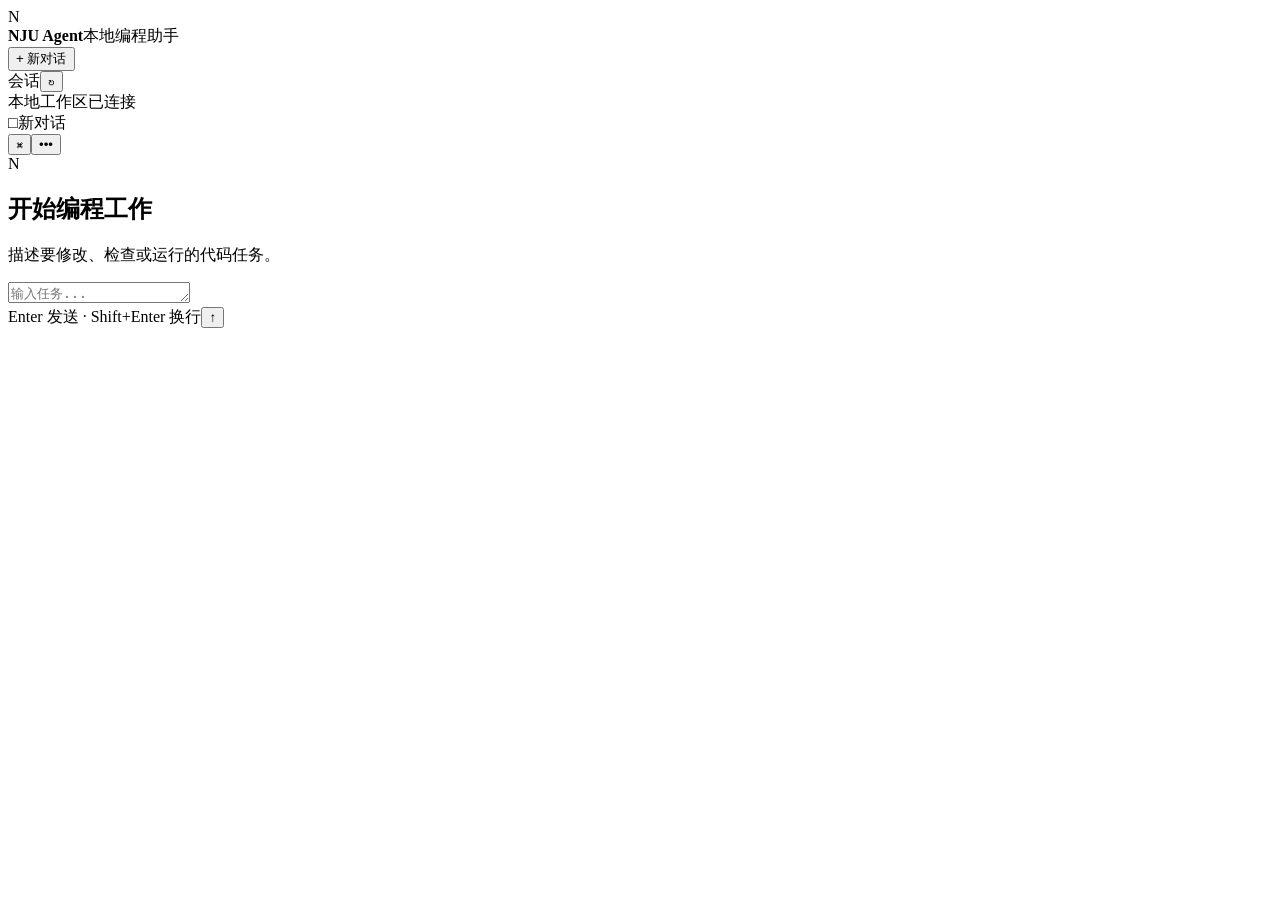
==== nju_agent/web/index.html @ 17d31c3f "前端web版本-第1版" ====
<!doctype html>
<html lang="zh-CN">
<head>
  <meta charset="utf-8">
  <meta name="viewport" content="width=device-width, initial-scale=1">
  <title>NJU Agent</title>
  <link rel="stylesheet" href="/style.css">
</head>
<body>
  <div class="app-shell">
    <aside class="sidebar" aria-label="会话导航">
      <div class="brand"><div class="brand-mark">N</div><div><strong>NJU Agent</strong><span>本地编程助手</span></div></div>
      <button class="new-chat" id="newChat"><span class="plus">+</span> 新对话</button>
      <div class="side-heading"><span>会话</span><button id="refresh" class="icon-button" title="刷新会话">↻</button></div>
      <nav id="sessions" class="sessions"></nav>
      <div class="sidebar-footer"><span class="status-dot"></span><span>本地工作区已连接</span></div>
    </aside>
    <main class="main-panel">
      <header class="topbar"><div class="breadcrumb"><span class="folder-icon">□</span><span id="sessionTitle">新对话</span></div><div class="top-actions"><button class="icon-button" title="工作区">⌘</button><button class="icon-button" title="更多">•••</button></div></header>
      <section id="messages" class="messages" aria-live="polite"><div class="empty-state"><div class="empty-mark">N</div><h1>开始编程工作</h1><p>描述要修改、检查或运行的代码任务。</p></div></section>
      <div class="composer-wrap"><div id="toolRail" class="tool-rail"></div><form id="composer" class="composer"><textarea id="prompt" rows="1" placeholder="输入任务..." aria-label="任务输入"></textarea><div class="composer-bottom"><span class="hint">Enter 发送 · Shift+Enter 换行</span><button id="send" class="send-button" title="发送" aria-label="发送">↑</button></div></form></div>
    </main>
  </div>
  <script src="/app.js"></script>
</body>
</html>
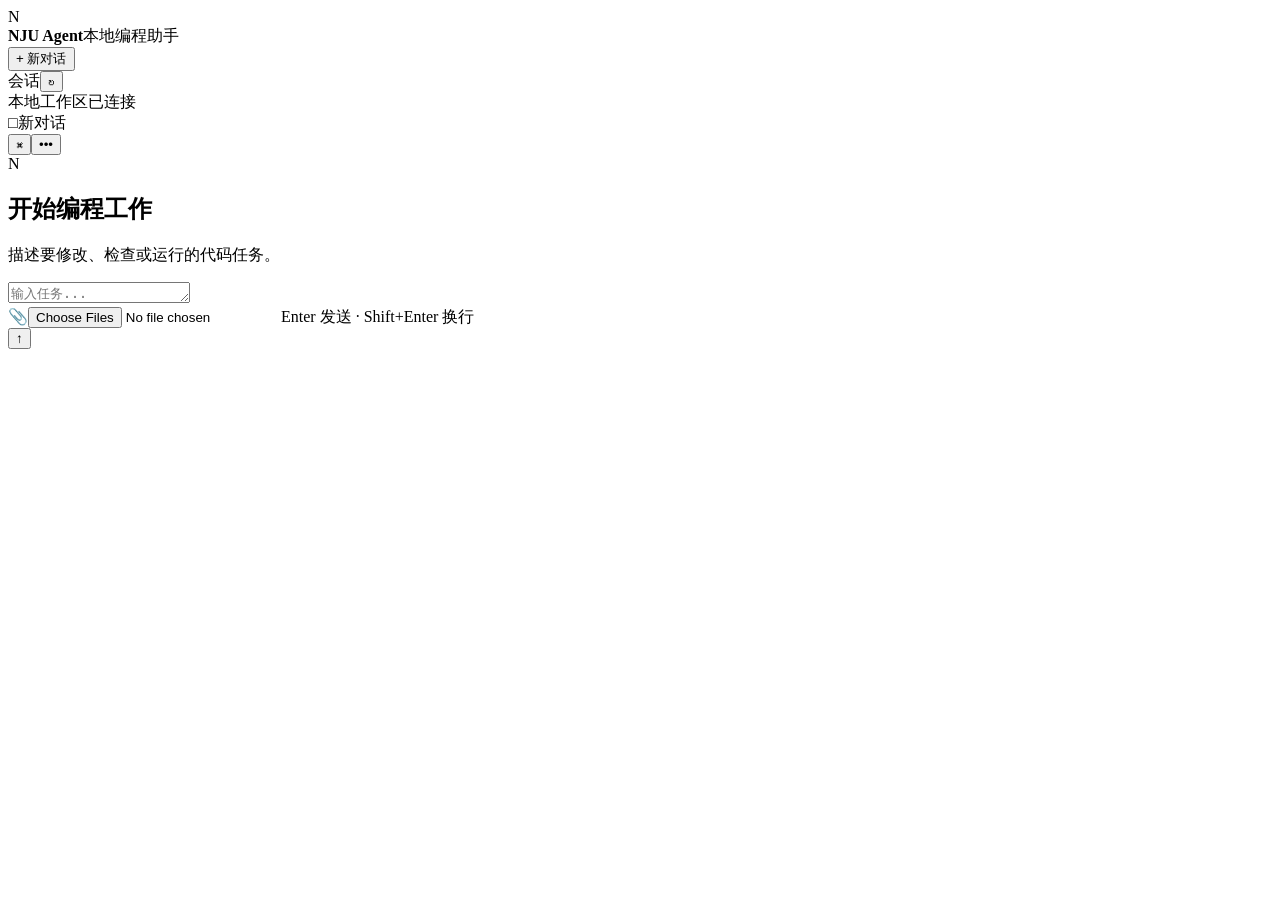
==== commit 1bd04843: "能上传附件、能删除会话记录" ====
--- a/nju_agent/web/index.html
+++ b/nju_agent/web/index.html
@@ -18,7 +18,7 @@
     <main class="main-panel">
       <header class="topbar"><div class="breadcrumb"><span class="folder-icon">□</span><span id="sessionTitle">新对话</span></div><div class="top-actions"><button class="icon-button" title="工作区">⌘</button><button class="icon-button" title="更多">•••</button></div></header>
       <section id="messages" class="messages" aria-live="polite"><div class="empty-state"><div class="empty-mark">N</div><h1>开始编程工作</h1><p>描述要修改、检查或运行的代码任务。</p></div></section>
-      <div class="composer-wrap"><div id="toolRail" class="tool-rail"></div><form id="composer" class="composer"><textarea id="prompt" rows="1" placeholder="输入任务..." aria-label="任务输入"></textarea><div class="composer-bottom"><span class="hint">Enter 发送 · Shift+Enter 换行</span><button id="send" class="send-button" title="发送" aria-label="发送">↑</button></div></form></div>
+      <div class="composer-wrap"><div id="toolRail" class="tool-rail"></div><form id="composer" class="composer"><textarea id="prompt" rows="1" placeholder="输入任务..." aria-label="任务输入"></textarea><div id="attachmentList" class="attachment-list" aria-live="polite"></div><div id="attachmentNotice" class="attachment-notice" role="status"></div><div class="composer-bottom"><div class="composer-left"><label for="attachments" class="attachment-button" title="添加代码或文本附件" aria-label="添加代码或文本附件">&#128206;</label><input id="attachments" type="file" multiple accept=".c,.h,.cc,.cpp,.cxx,.hpp,.py,.pyi,.json,.jsonl,.csv,.tsv,.md,.txt,.yaml,.yml,.toml,.ini,.xml,.html,.htm,.css,.js,.jsx,.ts,.tsx,.java,.go,.rs,.sh,.sql,.bat,.ps1,.cmake,Makefile,Dockerfile"><span class="hint">Enter 发送 · Shift+Enter 换行</span></div><button id="send" class="send-button" title="发送" aria-label="发送">↑</button></div></form></div>
     </main>
   </div>
   <script src="/app.js"></script>
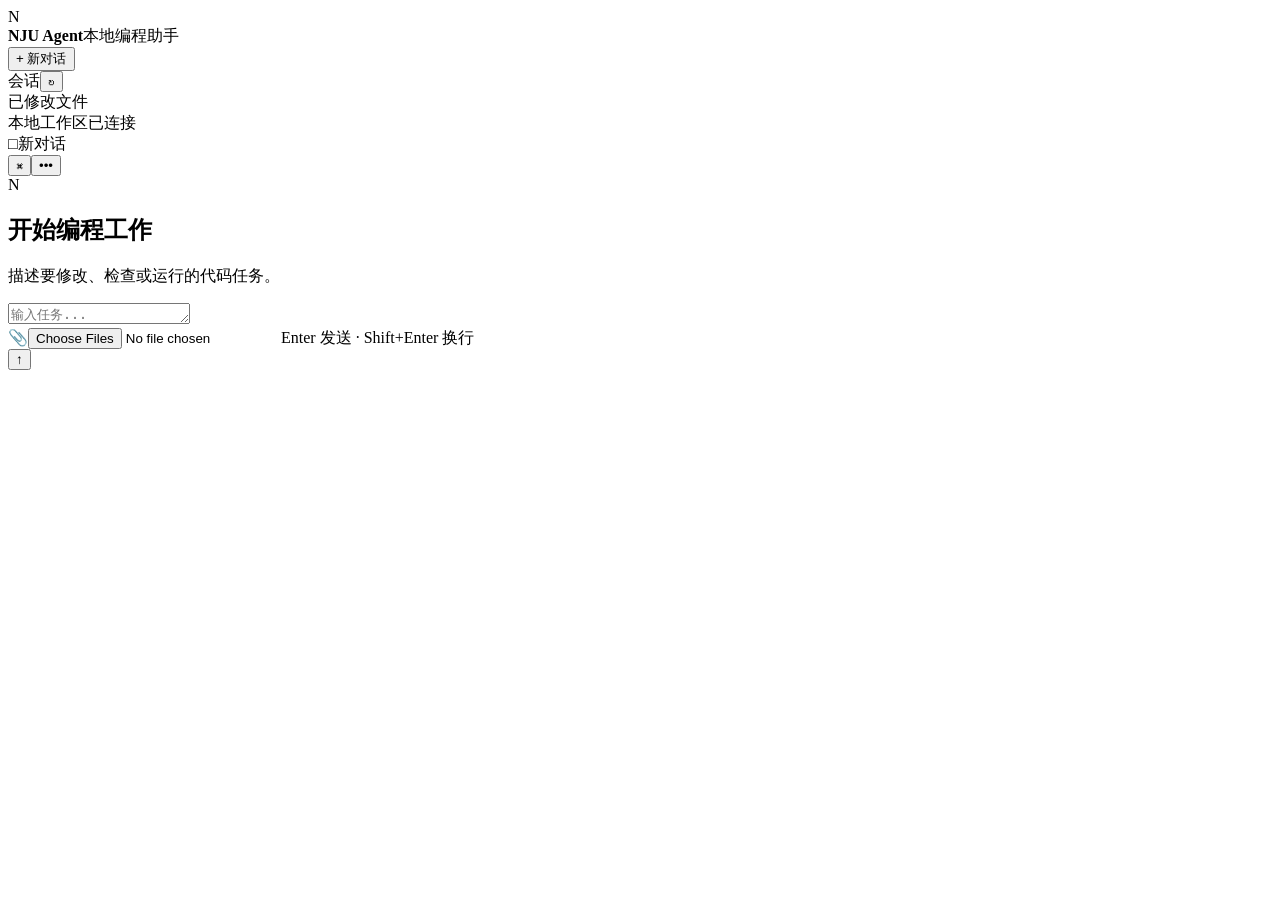
==== commit b13ad7e4: "前端第二版，拖入上传附件并可以取消，指令会跟在每一轮对话后面，并且可以展开或收起" ====
--- a/nju_agent/web/index.html
+++ b/nju_agent/web/index.html
@@ -13,12 +13,13 @@
       <button class="new-chat" id="newChat"><span class="plus">+</span> 新对话</button>
       <div class="side-heading"><span>会话</span><button id="refresh" class="icon-button" title="刷新会话">↻</button></div>
       <nav id="sessions" class="sessions"></nav>
+      <section id="modifiedFilesPanel" class="modified-files-panel" aria-label="已修改文件"><div class="side-heading"><span>已修改文件</span></div><nav id="modifiedFiles" class="modified-files"></nav></section>
       <div class="sidebar-footer"><span class="status-dot"></span><span>本地工作区已连接</span></div>
     </aside>
     <main class="main-panel">
       <header class="topbar"><div class="breadcrumb"><span class="folder-icon">□</span><span id="sessionTitle">新对话</span></div><div class="top-actions"><button class="icon-button" title="工作区">⌘</button><button class="icon-button" title="更多">•••</button></div></header>
       <section id="messages" class="messages" aria-live="polite"><div class="empty-state"><div class="empty-mark">N</div><h1>开始编程工作</h1><p>描述要修改、检查或运行的代码任务。</p></div></section>
-      <div class="composer-wrap"><div id="toolRail" class="tool-rail"></div><form id="composer" class="composer"><textarea id="prompt" rows="1" placeholder="输入任务..." aria-label="任务输入"></textarea><div id="attachmentList" class="attachment-list" aria-live="polite"></div><div id="attachmentNotice" class="attachment-notice" role="status"></div><div class="composer-bottom"><div class="composer-left"><label for="attachments" class="attachment-button" title="添加代码或文本附件" aria-label="添加代码或文本附件">&#128206;</label><input id="attachments" type="file" multiple accept=".c,.h,.cc,.cpp,.cxx,.hpp,.py,.pyi,.json,.jsonl,.csv,.tsv,.md,.txt,.yaml,.yml,.toml,.ini,.xml,.html,.htm,.css,.js,.jsx,.ts,.tsx,.java,.go,.rs,.sh,.sql,.bat,.ps1,.cmake,Makefile,Dockerfile"><span class="hint">Enter 发送 · Shift+Enter 换行</span></div><button id="send" class="send-button" title="发送" aria-label="发送">↑</button></div></form></div>
+      <div class="composer-wrap"><form id="composer" class="composer"><textarea id="prompt" rows="1" placeholder="输入任务..." aria-label="任务输入"></textarea><div id="attachmentList" class="attachment-list" aria-live="polite"></div><div id="attachmentNotice" class="attachment-notice" role="status"></div><div class="composer-bottom"><div class="composer-left"><label for="attachments" class="attachment-button" title="添加代码或文本附件" aria-label="添加代码或文本附件">&#128206;</label><input id="attachments" type="file" multiple accept=".c,.h,.cc,.cpp,.cxx,.hpp,.py,.pyi,.json,.jsonl,.csv,.tsv,.md,.txt,.yaml,.yml,.toml,.ini,.xml,.html,.htm,.css,.js,.jsx,.ts,.tsx,.java,.go,.rs,.sh,.sql,.bat,.ps1,.cmake,Makefile,Dockerfile"><span class="hint">Enter 发送 · Shift+Enter 换行</span></div><button id="send" class="send-button" title="发送" aria-label="发送">↑</button></div></form></div>
     </main>
   </div>
   <script src="/app.js"></script>
